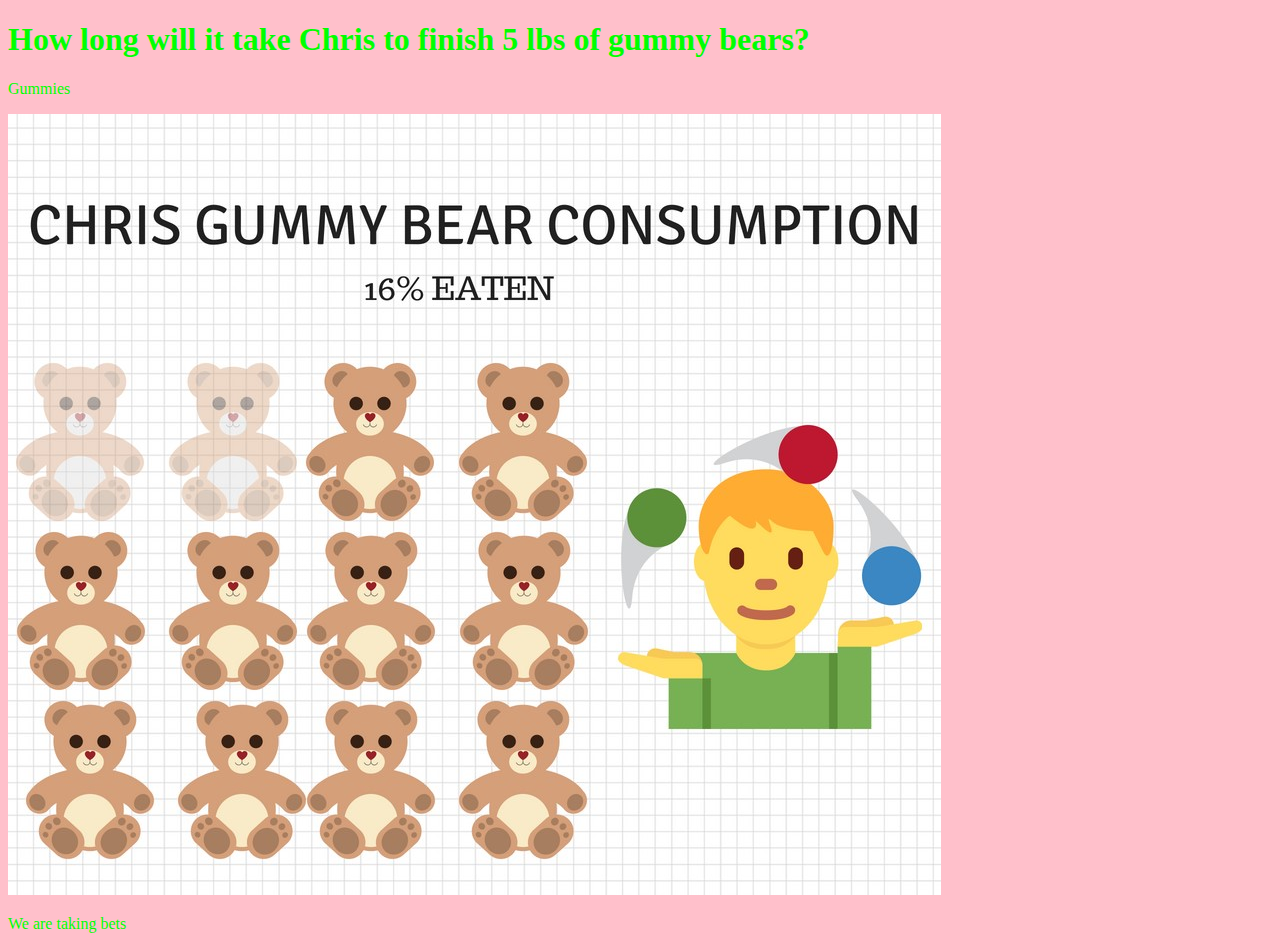
==== unit_3/index.html @ a14c69bb "1" ====
<!DOCTYPE html>
<html>
<head><link rel="stylesheet" type="text/css" href="css/style.css"></head>
<title> Chris' Gummy Bear Tracker</title>
<body>
    <h1>How long will it take Chris to finish 5 lbs of gummy bears?</h1>
    <p>Gummies</p>
          <img src="images/chrisgummy.jpg">
    <p>We are taking bets</p>
</body>
</html>
---- unit_3/css/style.css ----
body {
    background-color: pink;
}

h1, p {
    color: lime;
}
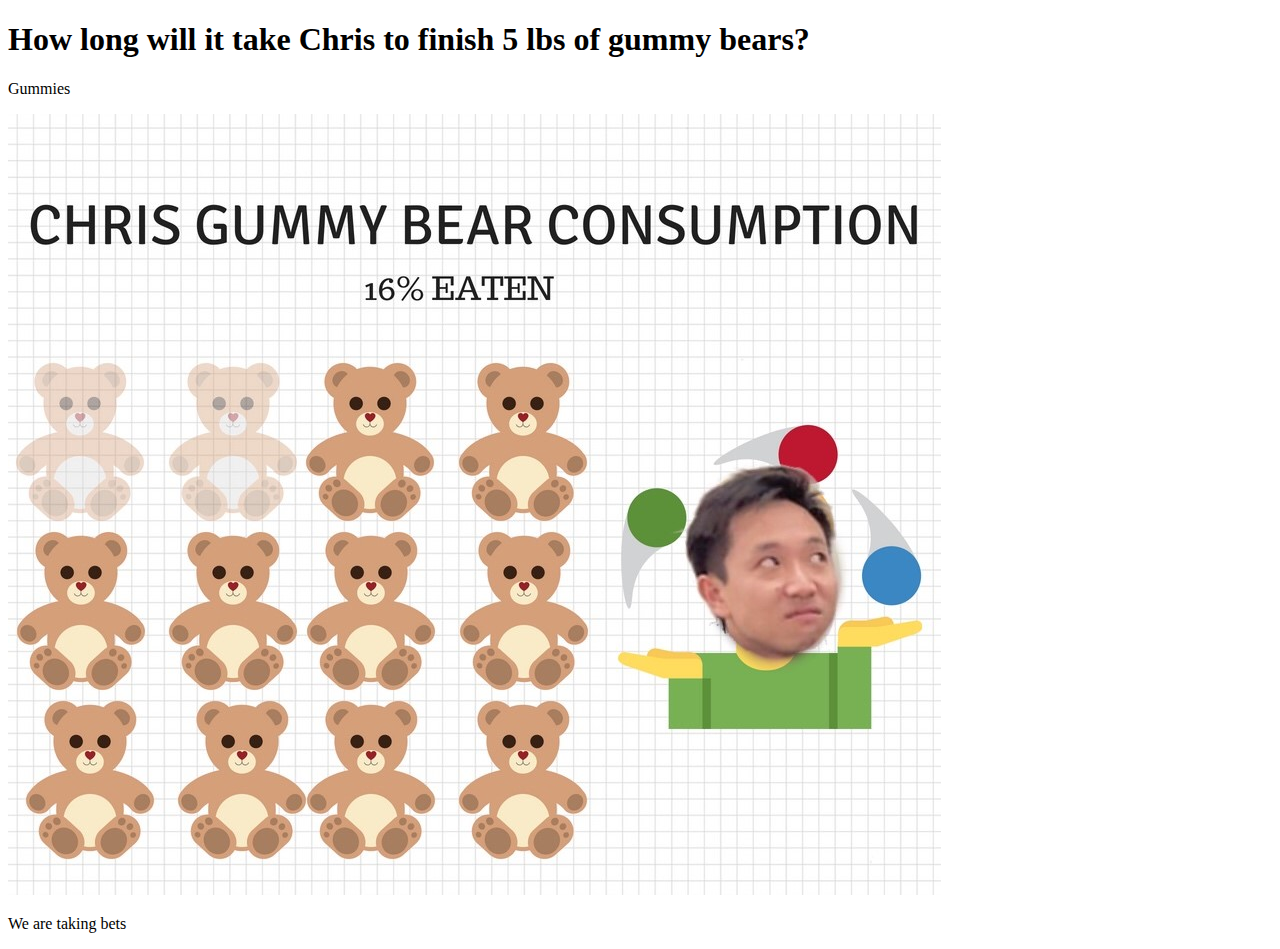
==== commit ebbdbdee: "1" ====
--- a/unit_3/index.html
+++ b/unit_3/index.html
@@ -1,7 +1,7 @@
 <!DOCTYPE html>
 <html>
 <head><link rel="stylesheet" type="text/css" href="css/style.css"></head>
-<title> Chris' Gummy Bear Tracker</title>
+<title>Chris' Gummy Bear Tracker</title>
 <body>
     <h1>How long will it take Chris to finish 5 lbs of gummy bears?</h1>
     <p>Gummies</p>
--- a/unit_3/css/style.css
+++ b/unit_3/css/style.css
@@ -1,7 +1,23 @@
+@import url('https://fonts.googleapis.com/css?family=Gloria+Hallelujah');
+ <!doctype html>
+  <link rel="stylesheet" type="text/css" href="style.css">
+  <html>
+</head> 
+<body>
+    <h1>How long will it take Chris to finish 5 lbs of gummy bears?</h1>
+    <p>Gummies consumption tracker</p>
+    <p>We are taking bets!</p>
+  </body>
 body {
-    background-color: pink;
+  text-align: center;
+  background: url("images/chrisgummy.jpg");
+  background-size: cover; 
+  color: #fff;
+  font-family: 'Gloria Hallelujah', cursive;
+hr {
+  width: 200px;
 }
-
-h1, p {
-    color: lime;
-}+p {
+  font-size: 22px;
+}
+         <img src="images/chrisgummy.jpg">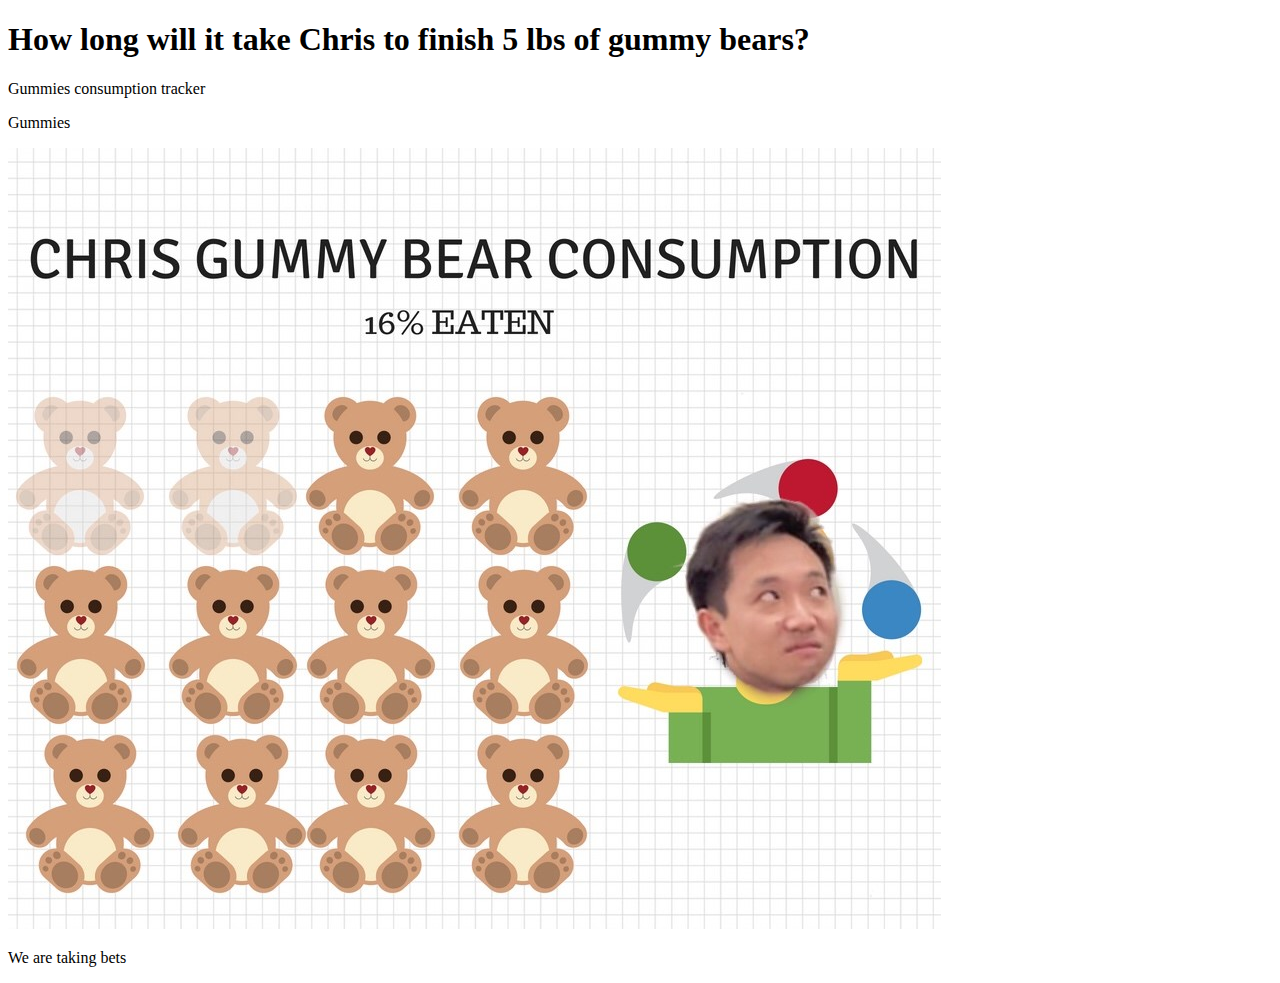
==== commit 772077a4: "1" ====
--- a/unit_3/index.html
+++ b/unit_3/index.html
@@ -1,11 +1,12 @@
 <!DOCTYPE html>
 <html>
+<title>Chris' Gummy Bear Tracker</title>
 <head><link rel="stylesheet" type="text/css" href="css/style.css"></head>
-<title>Chris' Gummy Bear Tracker</title>
 <body>
     <h1>How long will it take Chris to finish 5 lbs of gummy bears?</h1>
+    <p>Gummies consumption tracker</p>
     <p>Gummies</p>
-          <img src="images/chrisgummy.jpg">
+          <img src="images/chrisgummy.jpg" alt="chris gummy">
     <p>We are taking bets</p>
 </body>
 </html>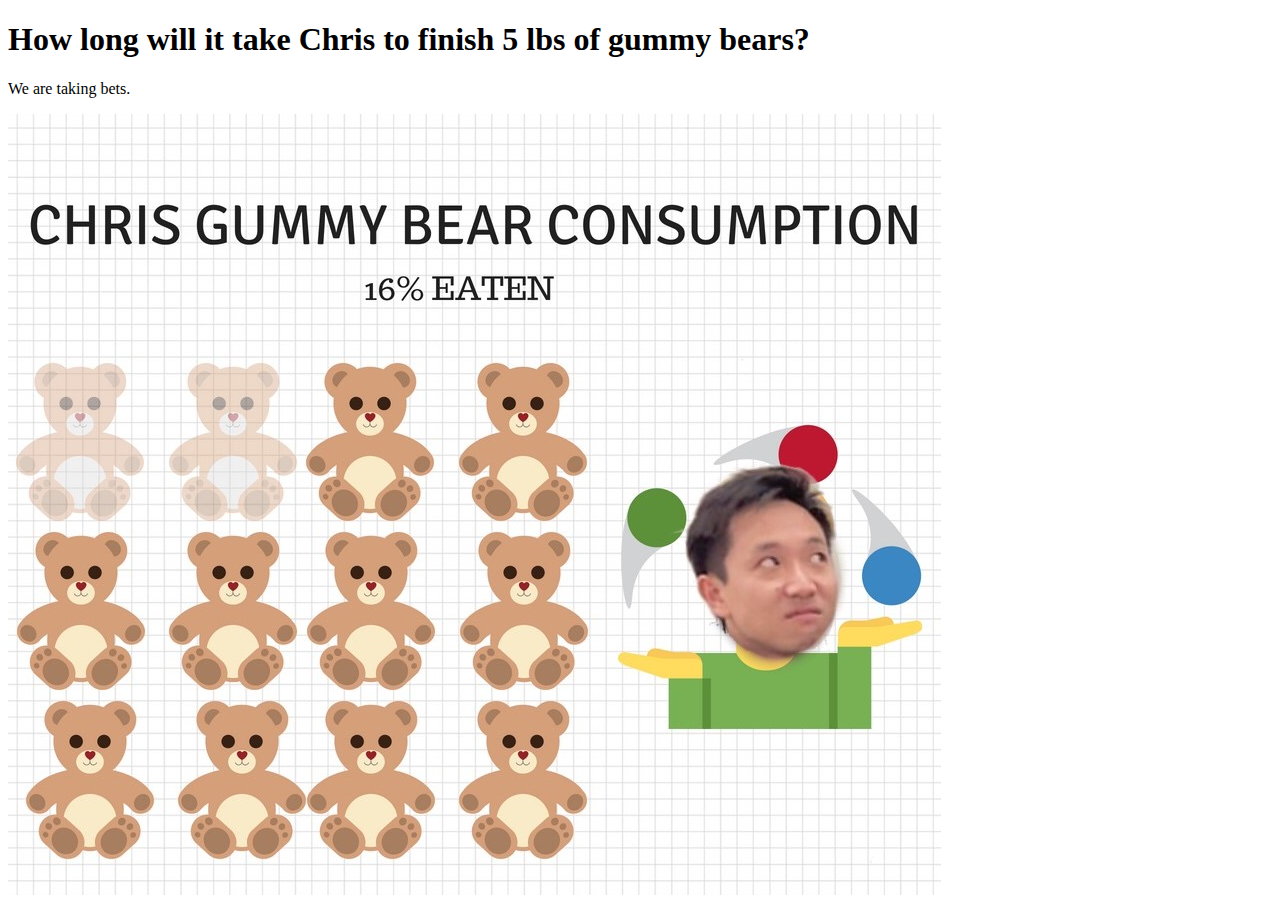
==== commit 0e9cf50d: "1" ====
--- a/unit_3/index.html
+++ b/unit_3/index.html
@@ -1,12 +1,15 @@
 <!DOCTYPE html>
 <html>
+<head>
+    <link rel="stylesheet" href="style.css">
+</head>
 <title>Chris' Gummy Bear Tracker</title>
-<head><link rel="stylesheet" type="text/css" href="css/style.css"></head>
+
 <body>
     <h1>How long will it take Chris to finish 5 lbs of gummy bears?</h1>
-    <p>Gummies consumption tracker</p>
-    <p>Gummies</p>
+    <p>We are taking bets.</p>
+    
           <img src="images/chrisgummy.jpg" alt="chris gummy">
-    <p>We are taking bets</p>
+
 </body>
 </html>